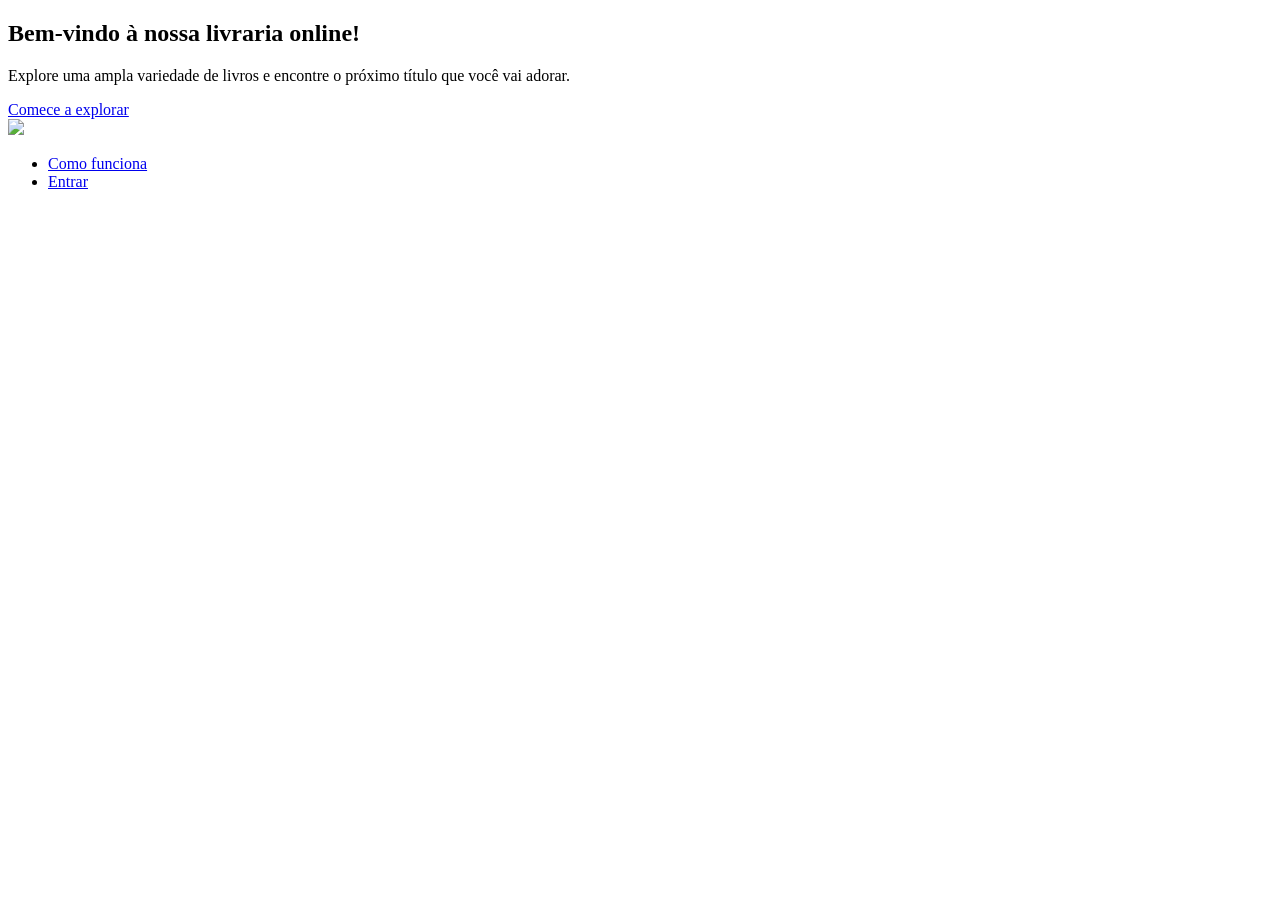
==== index.html @ 9e19b16d "inicio do projeto" ====
<!DOCTYPE html>
<html lang="en">
<head>
    <meta charset="UTF-8">
    <meta name="viewport" content="width=device-width, initial-scale=1.0">
    <link rel="stylesheet" href="style.css">
    <title>Livraria</title>

</head>
<body>
    <section class = "container">
            <h1>Bem-vindo à nossa livraria online!</h1>
            <p>Explore uma ampla variedade de livros e encontre o próximo título que você vai adorar.</p>
            <a href="#" class="btn">Comece a explorar</a>
        </div>
     <header>
        <img src="../imagens/logo.png" class="logo">
        
            <nav>
                <ul class="paginas"> 
                    <li><a href="#" class="sobrenos" target="_self">Como funciona</a></li>
                    <li><a href="#" class="entrar" target="_self">Entrar</a></li>
                    
                </ul> 
            </nav>
        </header>
</body>
</html>
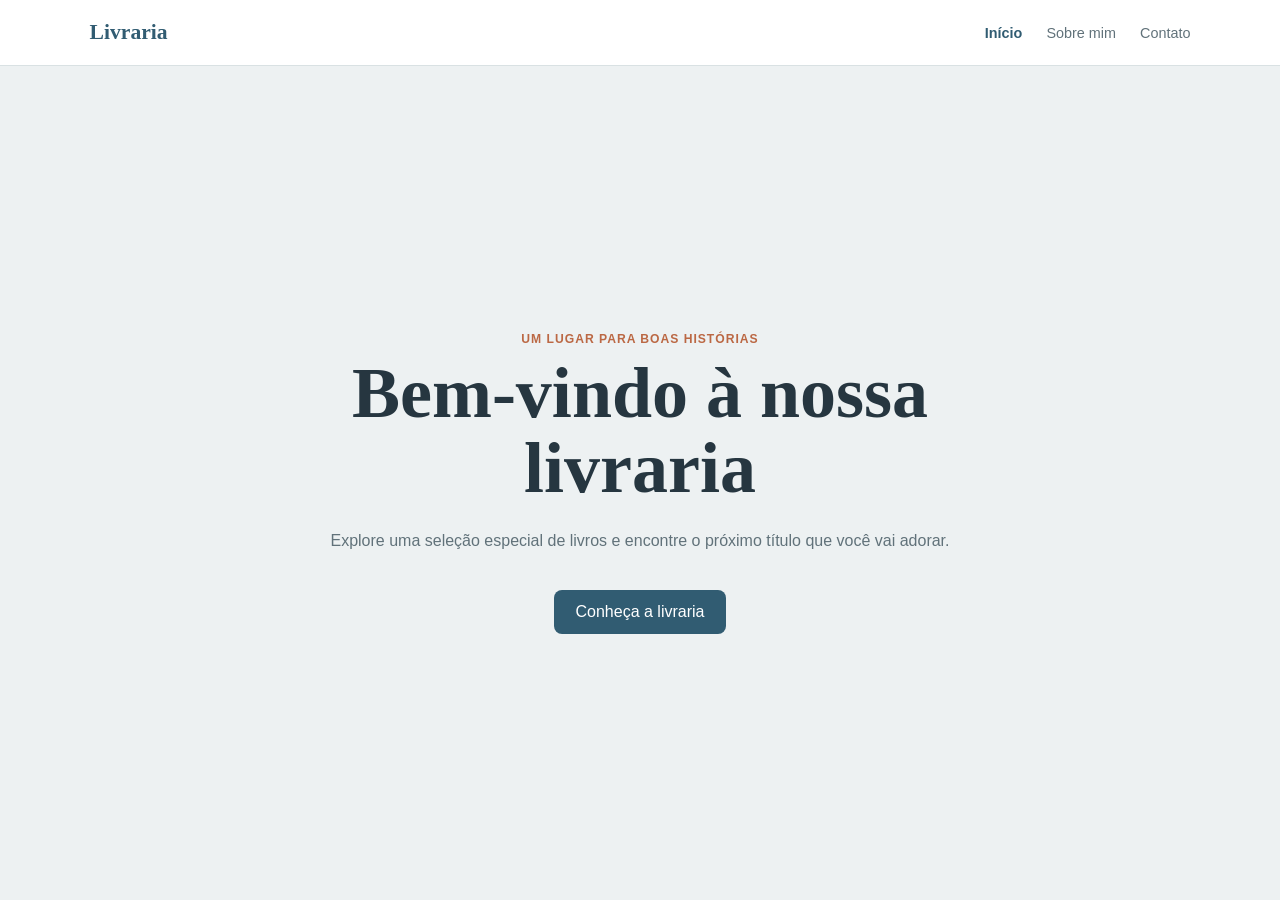
==== commit f3ca631e: "ajustado estilos da página principal" ====
--- a/index.html
+++ b/index.html
@@ -1,28 +1,28 @@
 <!DOCTYPE html>
-<html lang="en">
+<html lang="pt-BR">
 <head>
     <meta charset="UTF-8">
     <meta name="viewport" content="width=device-width, initial-scale=1.0">
     <link rel="stylesheet" href="style.css">
-    <title>Livraria</title>
-
+    <title>Livraria | Início</title>
 </head>
 <body>
-    <section class = "container">
-            <h1>Bem-vindo à nossa livraria online!</h1>
-            <p>Explore uma ampla variedade de livros e encontre o próximo título que você vai adorar.</p>
-            <a href="#" class="btn">Comece a explorar</a>
-        </div>
-     <header>
-        <img src="../imagens/logo.png" class="logo">
-        
-            <nav>
-                <ul class="paginas"> 
-                    <li><a href="#" class="sobrenos" target="_self">Como funciona</a></li>
-                    <li><a href="#" class="entrar" target="_self">Entrar</a></li>
-                    
-                </ul> 
-            </nav>
-        </header>
+    <header class="site-header">
+        <a class="brand" href="index.html">Livraria</a>
+        <nav aria-label="Navegação principal">
+            <ul class="paginas">
+                <li><a class="active" href="index.html">Início</a></li>
+                <li><a href="sobre.html">Sobre mim</a></li>
+                <li><a href="contato.html">Contato</a></li>
+            </ul>
+        </nav>
+    </header>
+
+    <main class="container home-content">
+        <p class="eyebrow">Um lugar para boas histórias</p>
+        <h1>Bem-vindo à nossa livraria</h1>
+        <p>Explore uma seleção especial de livros e encontre o próximo título que você vai adorar.</p>
+        <a href="sobre.html" class="btn">Conheça a livraria</a>
+    </main>
 </body>
 </html>
--- a/style.css
+++ b/style.css
@@ -0,0 +1,172 @@
+* {
+	box-sizing: border-box;
+}
+
+body {
+	background: #edf1f2;
+	color: #263640;
+	display: flex;
+	flex-direction: column;
+	margin: 0;
+	min-height: 100vh;
+	font-family: Georgia, "Times New Roman", serif;
+}
+
+.site-header {
+	align-items: center;
+	background: #fff;
+	border-bottom: 1px solid #d9e1e3;
+	display: flex;
+	justify-content: space-between;
+	padding: 20px 7vw;
+}
+
+.brand {
+	color: #315c72;
+	font-size: 1.35rem;
+	font-weight: bold;
+	text-decoration: none;
+}
+
+.paginas {
+	display: flex;
+	gap: 24px;
+	list-style: none;
+	margin: 0;
+	padding: 0;
+}
+
+.paginas a {
+	color: #61727a;
+	font-family: Arial, sans-serif;
+	font-size: 0.9rem;
+	text-decoration: none;
+}
+
+.paginas a:hover,
+.paginas a.active {
+	color: #315c72;
+	font-weight: bold;
+}
+
+.container {
+	margin: auto;
+	max-width: 680px;
+	padding: 80px 24px;
+	text-align: center;
+}
+
+.home-content h1 {
+	font-size: clamp(2.4rem, 6vw, 4.5rem);
+	line-height: 1.05;
+	margin: 10px 0 20px;
+}
+
+.container > p:not(.eyebrow),
+.contato p:not(.eyebrow) {
+	color: #61727a;
+	font-family: Arial, sans-serif;
+	line-height: 1.7;
+}
+
+.eyebrow {
+	color: #bb6844;
+	font-family: Arial, sans-serif;
+	font-size: 0.76rem;
+	font-weight: bold;
+	letter-spacing: 0.08em;
+	margin: 0;
+	text-transform: uppercase;
+}
+
+.btn {
+	background: #315c72;
+	border-radius: 8px;
+	color: #fff;
+	display: inline-block;
+	font-family: Arial, sans-serif;
+	margin-top: 20px;
+	padding: 13px 22px;
+	text-decoration: none;
+}
+
+.btn:hover {
+	background: #24485a;
+}
+
+.about-content {
+	display: grid;
+	gap: 64px;
+	grid-template-columns: minmax(0, 1.15fr) minmax(260px, 0.85fr);
+	margin: auto;
+	max-width: 1080px;
+	padding: 80px 7vw;
+	width: 100%;
+}
+
+.about-intro h1 {
+	font-size: clamp(2.5rem, 5vw, 4.2rem);
+	line-height: 1.08;
+	margin: 14px 0 22px;
+}
+
+.about-intro > p:not(.eyebrow) {
+	color: #61727a;
+	font-family: Arial, sans-serif;
+	line-height: 1.8;
+	max-width: 520px;
+}
+
+.about-details {
+	align-self: end;
+	border-top: 1px solid #cbd7da;
+	display: grid;
+	gap: 28px;
+	padding-top: 24px;
+}
+
+.about-details > div + div {
+	border-top: 1px solid #cbd7da;
+	padding-top: 24px;
+}
+
+.detail-number {
+	color: #bb6844;
+	font-family: Arial, sans-serif;
+	font-size: 0.75rem;
+	font-weight: bold;
+}
+
+.about-details h2 {
+	font-size: 1.35rem;
+	margin: 10px 0 8px;
+}
+
+.about-details p {
+	color: #61727a;
+	font-family: Arial, sans-serif;
+	line-height: 1.6;
+	margin: 0;
+}
+
+@media (max-width: 600px) {
+	.site-header {
+		align-items: flex-start;
+		flex-direction: column;
+		gap: 16px;
+		padding: 18px 6vw;
+	}
+
+	.paginas {
+		gap: 16px;
+	}
+
+	.about-content {
+		display: block;
+		padding: 56px 6vw;
+	}
+
+	.about-details {
+		margin-top: 52px;
+	}
+}
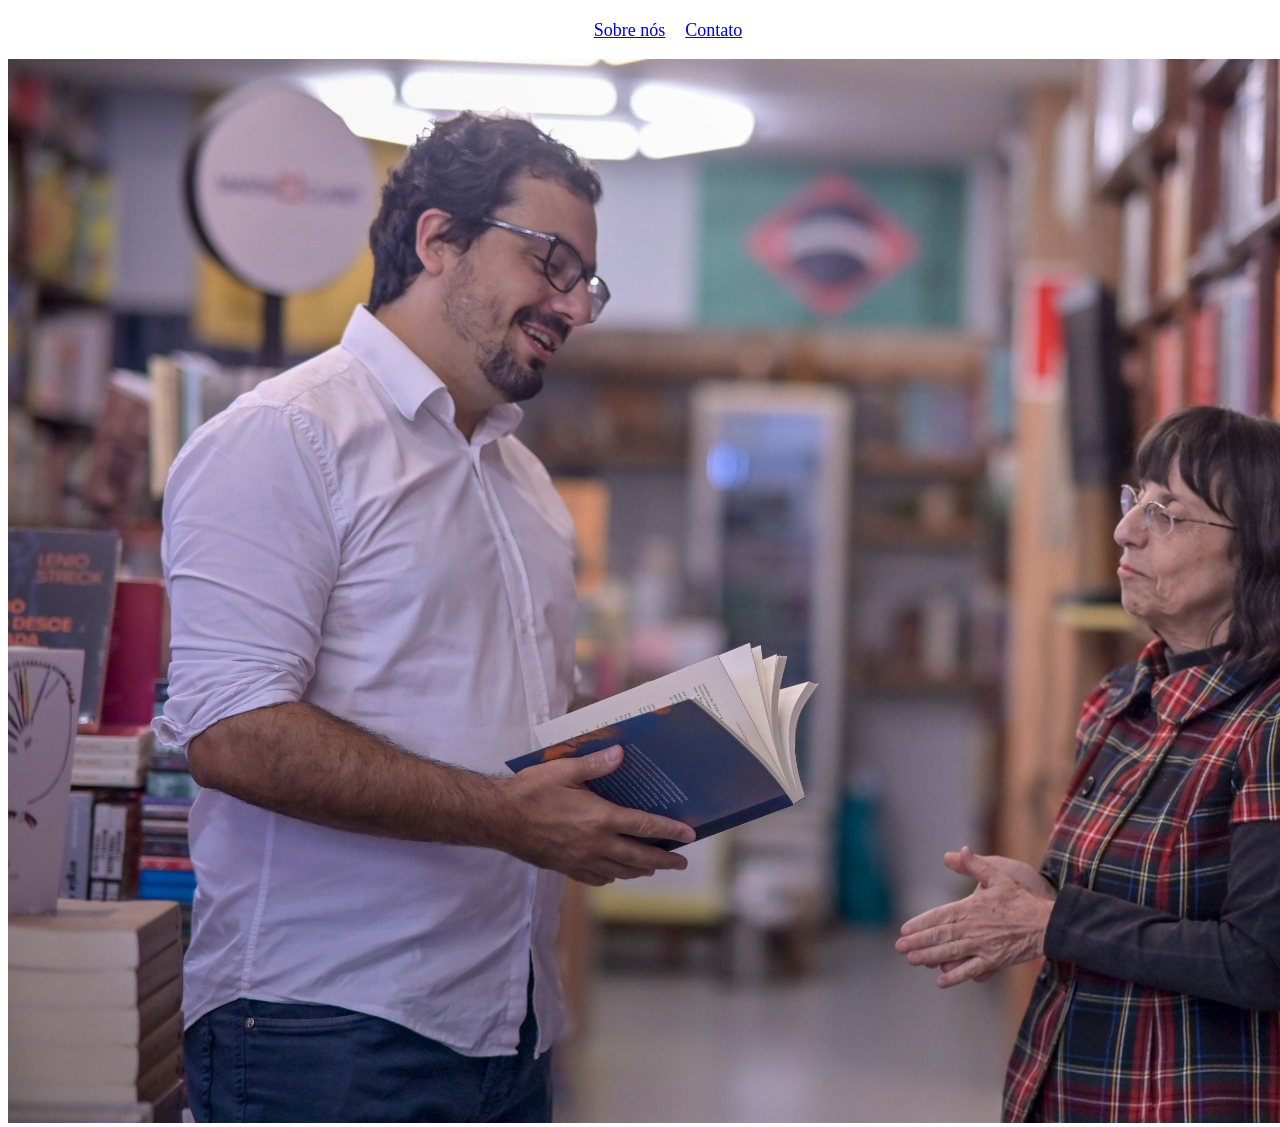
==== commit dcc8b461: "atualizando" ====
--- a/index.html
+++ b/index.html
@@ -1,28 +1,25 @@
 <!DOCTYPE html>
-<html lang="pt-BR">
+<html lang="en">
 <head>
     <meta charset="UTF-8">
     <meta name="viewport" content="width=device-width, initial-scale=1.0">
     <link rel="stylesheet" href="style.css">
-    <title>Livraria | Início</title>
+    <title>Livraria</title>
+
 </head>
 <body>
-    <header class="site-header">
-        <a class="brand" href="index.html">Livraria</a>
-        <nav aria-label="Navegação principal">
-            <ul class="paginas">
-                <li><a class="active" href="index.html">Início</a></li>
-                <li><a href="sobre.html">Sobre mim</a></li>
-                <li><a href="contato.html">Contato</a></li>
-            </ul>
-        </nav>
-    </header>
+    <section class = "container">
+     <header>
+        
+            <nav>
+                <ul class="paginas"> 
+                    <li><a href="sobre.html" class="sobrenos" target="_self">Sobre nós</a></li>
+                    <li><a href="contato.html" class="entrar" target="_self">Contato</a></li>
+                </ul> 
+            </nav>
+        </header>
+         <img src="imagens/fundo.jpeg" class="fundo" alt="Imagem de fundo">   
 
-    <main class="container home-content">
-        <p class="eyebrow">Um lugar para boas histórias</p>
-        <h1>Bem-vindo à nossa livraria</h1>
-        <p>Explore uma seleção especial de livros e encontre o próximo título que você vai adorar.</p>
-        <a href="sobre.html" class="btn">Conheça a livraria</a>
-    </main>
+    </section>
 </body>
 </html>
--- a/style.css
+++ b/style.css
@@ -1,172 +1,29 @@
-* {
-	box-sizing: border-box;
+body{
+    background-image: url(imagens/fundo.jpg);
+    background-size: cover;
+    background-position: center;
+    width: 100%;
+    height: 100vh;
+    
+    
 }
 
-body {
-	background: #edf1f2;
-	color: #263640;
-	display: flex;
-	flex-direction: column;
-	margin: 0;
-	min-height: 100vh;
-	font-family: Georgia, "Times New Roman", serif;
+
+
+.paginas{
+    display: flex;
+    list-style-type: none;
+    justify-content: center;
+    align-items: center;
+    margin-top: 20px;
+    gap: 20px;
+    font-size: 18px;
 }
 
-.site-header {
-	align-items: center;
-	background: #fff;
-	border-bottom: 1px solid #d9e1e3;
-	display: flex;
-	justify-content: space-between;
-	padding: 20px 7vw;
-}
 
-.brand {
-	color: #315c72;
-	font-size: 1.35rem;
-	font-weight: bold;
-	text-decoration: none;
-}
 
-.paginas {
-	display: flex;
-	gap: 24px;
-	list-style: none;
-	margin: 0;
-	padding: 0;
-}
 
-.paginas a {
-	color: #61727a;
-	font-family: Arial, sans-serif;
-	font-size: 0.9rem;
-	text-decoration: none;
-}
 
-.paginas a:hover,
-.paginas a.active {
-	color: #315c72;
-	font-weight: bold;
-}
 
-.container {
-	margin: auto;
-	max-width: 680px;
-	padding: 80px 24px;
-	text-align: center;
-}
 
-.home-content h1 {
-	font-size: clamp(2.4rem, 6vw, 4.5rem);
-	line-height: 1.05;
-	margin: 10px 0 20px;
-}
 
-.container > p:not(.eyebrow),
-.contato p:not(.eyebrow) {
-	color: #61727a;
-	font-family: Arial, sans-serif;
-	line-height: 1.7;
-}
-
-.eyebrow {
-	color: #bb6844;
-	font-family: Arial, sans-serif;
-	font-size: 0.76rem;
-	font-weight: bold;
-	letter-spacing: 0.08em;
-	margin: 0;
-	text-transform: uppercase;
-}
-
-.btn {
-	background: #315c72;
-	border-radius: 8px;
-	color: #fff;
-	display: inline-block;
-	font-family: Arial, sans-serif;
-	margin-top: 20px;
-	padding: 13px 22px;
-	text-decoration: none;
-}
-
-.btn:hover {
-	background: #24485a;
-}
-
-.about-content {
-	display: grid;
-	gap: 64px;
-	grid-template-columns: minmax(0, 1.15fr) minmax(260px, 0.85fr);
-	margin: auto;
-	max-width: 1080px;
-	padding: 80px 7vw;
-	width: 100%;
-}
-
-.about-intro h1 {
-	font-size: clamp(2.5rem, 5vw, 4.2rem);
-	line-height: 1.08;
-	margin: 14px 0 22px;
-}
-
-.about-intro > p:not(.eyebrow) {
-	color: #61727a;
-	font-family: Arial, sans-serif;
-	line-height: 1.8;
-	max-width: 520px;
-}
-
-.about-details {
-	align-self: end;
-	border-top: 1px solid #cbd7da;
-	display: grid;
-	gap: 28px;
-	padding-top: 24px;
-}
-
-.about-details > div + div {
-	border-top: 1px solid #cbd7da;
-	padding-top: 24px;
-}
-
-.detail-number {
-	color: #bb6844;
-	font-family: Arial, sans-serif;
-	font-size: 0.75rem;
-	font-weight: bold;
-}
-
-.about-details h2 {
-	font-size: 1.35rem;
-	margin: 10px 0 8px;
-}
-
-.about-details p {
-	color: #61727a;
-	font-family: Arial, sans-serif;
-	line-height: 1.6;
-	margin: 0;
-}
-
-@media (max-width: 600px) {
-	.site-header {
-		align-items: flex-start;
-		flex-direction: column;
-		gap: 16px;
-		padding: 18px 6vw;
-	}
-
-	.paginas {
-		gap: 16px;
-	}
-
-	.about-content {
-		display: block;
-		padding: 56px 6vw;
-	}
-
-	.about-details {
-		margin-top: 52px;
-	}
-}
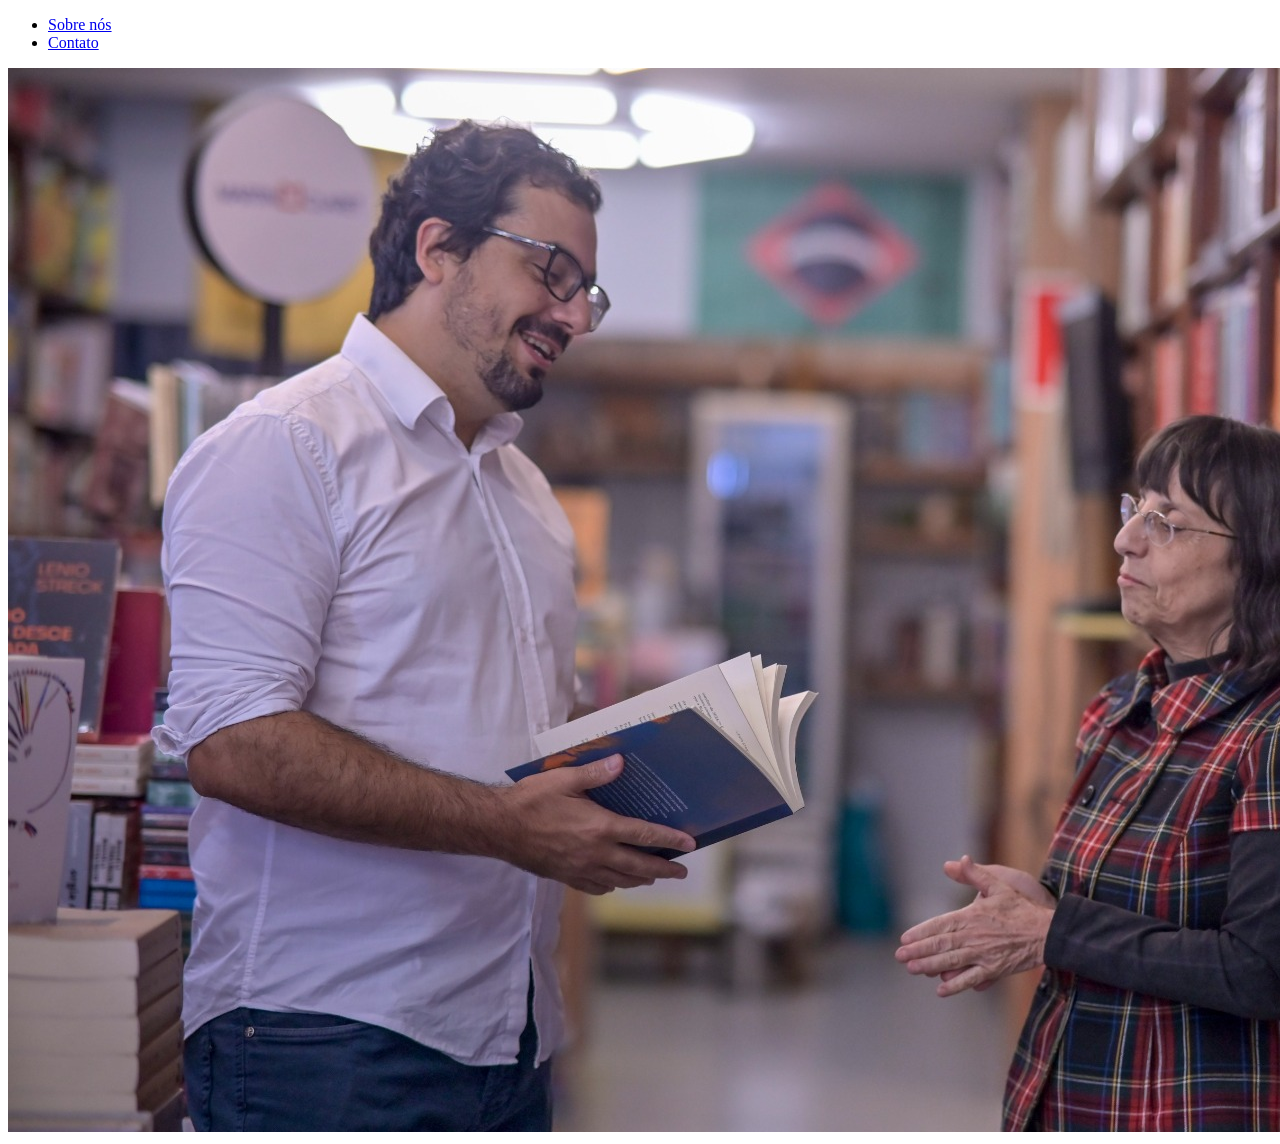
==== commit 626f7ac6: "Merge branch 'main' of https://github.com/luizawesp/livraria" ====
--- a/index.html
+++ b/index.html
@@ -1,11 +1,10 @@
 <!DOCTYPE html>
-<html lang="en">
+<html lang="pt-BR">
 <head>
     <meta charset="UTF-8">
     <meta name="viewport" content="width=device-width, initial-scale=1.0">
     <link rel="stylesheet" href="style.css">
-    <title>Livraria</title>
-
+    <title>Livraria | Início</title>
 </head>
 <body>
     <section class = "container">
